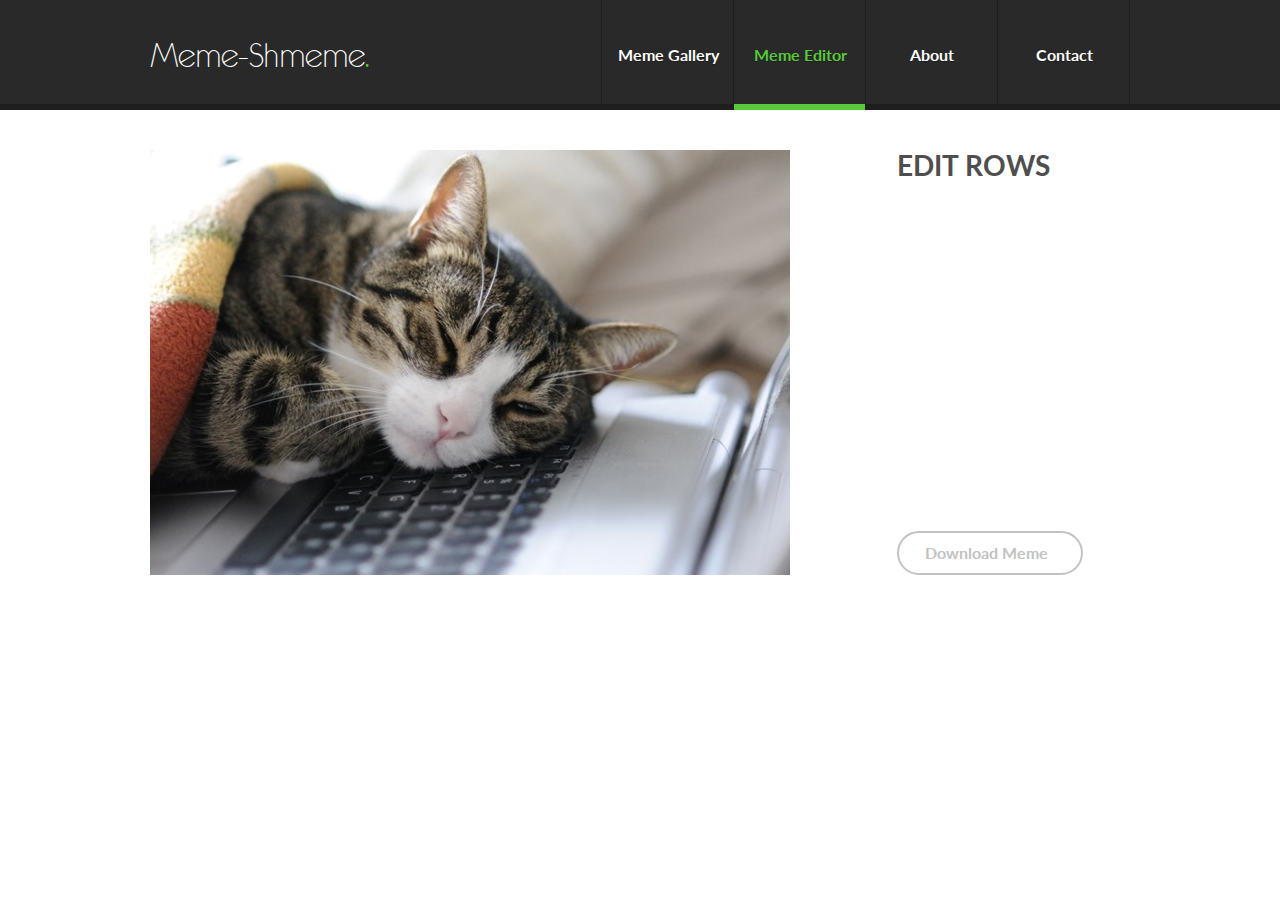
==== meme-editor.html @ 27066078 "Initial layout for Meme-Editor page" ====
<!DOCTYPE html>
<html lang="en">
<head>
    <meta charset="UTF-8">
    <meta name="viewport" content="width=device-width, initial-scale=1.0">
    <meta http-equiv="X-UA-Compatible" content="ie=edge">
    <title>Meme Editor</title>
    <link href="https://fonts.googleapis.com/css?family=Lato:400,700&display=swap" rel="stylesheet">
    <link rel="stylesheet" href="css/meme-editor.css">
</head>

<body onload="onInit()">

<nav class="nav-bar">
    <div class="main-container">
        <div class="flex-column-container">
            <h1 class="logo logo-header font-logo font-logo-regular">
                <span class="logo-capitalize">M</span>
                eme-
                <span class="logo-capitalize">S</span>
                hmeme
                <span class="logo-dot">.</span>
            </h1>
        </div>
        <div class="flex-column-container">
            <ul class="menu">
                <li class="menu-item font-lato font-weight-700 font-size-16 ">Meme Gallery</li>
                <li class="menu-item font-lato font-weight-700 font-size-16 active">Meme Editor</li>
                <li class="menu-item font-lato font-weight-700 font-size-16 ">About</li>
                <li class="menu-item font-lato font-weight-700 font-size-16 ">Contact</li>
            </ul>
        </div>
    </div>
</nav>

<section class="editor-wrapper">
    <div class="main-container">
        <div class="editor-container">
            <img class="meme-canvas" src="img/memes/006.jpg" alt="img/empty-post.png">
            <div class="row-editor-and-download-btn-container">
                <div class="row-editor font-lato font-weight-700 font-size-28">
                    Edit Rows
                </div>
                <button class="download-meme-button font-lato font-weight-700 font-size-16"
                        onclick="downloadMemeClicked()">
                    Download Meme
                </button>
            </div>
        </div>
    </div>
</section>

<!--js/gallery-controller.js-->
</body>
---- css/meme-editor.css ----
/* =============================================== */
/* =============================================== */
/* ================== CSS Reset ================== */
/* =============================================== */
/* =============================================== */
* {
    margin: 0;
    padding: 0;
    border: 0;
    box-sizing: border-box;
}

ul, li {
    list-style: none;
}

button {
    background-color: #ffffff;
}

button:focus {
    outline:0;
}

button, li {
    cursor: pointer;
}
/* =============================================== */
/* =============================================== */
/* ================ Navigation Bar =============== */
/* =============================================== */
/* =============================================== */
.nav-bar {
    width: 100%;
    box-shadow: inset 0 -6px 0 #1e1e1e;
    background-color: #292929

}

.main-container {
    width: 980px;
    margin: 0 auto;
    display: block;
}

.nav-bar .main-container {
    display: flex;
    flex-direction: row;
    justify-content: space-between;
}

.flex-column-container {
    display: flex;
    flex-direction: column;
    justify-content: center;
}

.logo-header {
    display: flex;
    line-height: 110px;
    color: #ffffff;
}

.logo-capitalize {
    letter-spacing: -0.8px;
}

.logo-dot {
    color: #58c93a;
    letter-spacing: -0.8px;
}

.menu {
    display: inline-block;
}

.menu-item {
    float: left;
    display: inline-block;
    color: #ffffff;
    text-shadow: 0 1px 0 #1e1e1e;
    width: 132px;
    line-height: 110px;
    text-align: center;
    box-shadow: -1px 0 0 #1d1d1d, inset -1px 0 0 #1d1d1d;

}

.menu-item:hover {
    color: #58c93a;
}

.menu-item.active {
    color: #58c93a;
    box-shadow: -1px 0 0 #1d1d1d, inset 0 -6px 0 #58c93a;
}
/* =============================================== */
/* =============================================== */
/* ==================== Editor =================== */
/* =============================================== */
/* =============================================== */
.posts .main-container, .next-previous-wrapper {
    border: 1px solid #e1e0e0;
}

.previous-btn, .next-btn {
    line-height: 60px;
    color: #818181;
    text-transform: uppercase;
}

.next-previous-wrapper {
    display: flex;
    flex-direction: row;
    justify-content: space-between;
    padding: 0 10px;
}

.editor-container {
    display: flex;
    flex-direction: row;
    justify-content: space-between;
    margin: 40px 0;
}

.meme-canvas {
    margin-right: 40px;
}

.row-editor {
    color: #4f4e4e;
    line-height: 30px;
    text-transform: uppercase;
    margin-bottom: 50px;
    margin-right: 80px;
}

.post-paragraph {
    color: #606060;
    line-height: 20px;
    margin-right: 20px;
    height: 120px;
    overflow: hidden;
}

.row-editor-and-download-btn-container {
    position: relative;
}

.download-meme-button {
    position: absolute;
    bottom: 0;
    left: 0;
    width: 186px;
    line-height: 40px;
    color: #c2c2c2;
    border: 2px solid #c2c2c2;
    border-radius: 40px;
    text-align: left;
    padding-left: 26px;
    padding-right: 0;
    transition: width 0.5s;
}

.download-meme-button:hover {
    color: #58c93a;
    border: 2px solid #58c93a;
    width: 210px;
}

.download-meme-button:hover:after {
    content: " >";
}
/* =============================================== */
/* =============================================== */
/* ==================== Fonts ==================== */
/* =============================================== */
/* =============================================== */
@font-face {
    font-family: 'eurofurence-eurof35';
    src: url("../font/eurof35.ttf");
}

.font-logo {
    font-family: 'eurofurence-eurof35', Fallback, sans-serif;
    font-size: 2.5rem;
}

.font-logo-regular {
    font-weight: 400;
}

.font-logo-bold {
    font-weight: 700;
}


.font-lato {
    font-family: 'Lato', sans-serif;
}

.font-weight-700 {
    font-weight: 700;
}

.font-weight-400 {
    font-weight: 400;
}

.font-size-16 {
    font-size: 16px;
}

.font-size-18 {
    font-size: 18px;
}

.font-size-28 {
    font-size: 28px;
}
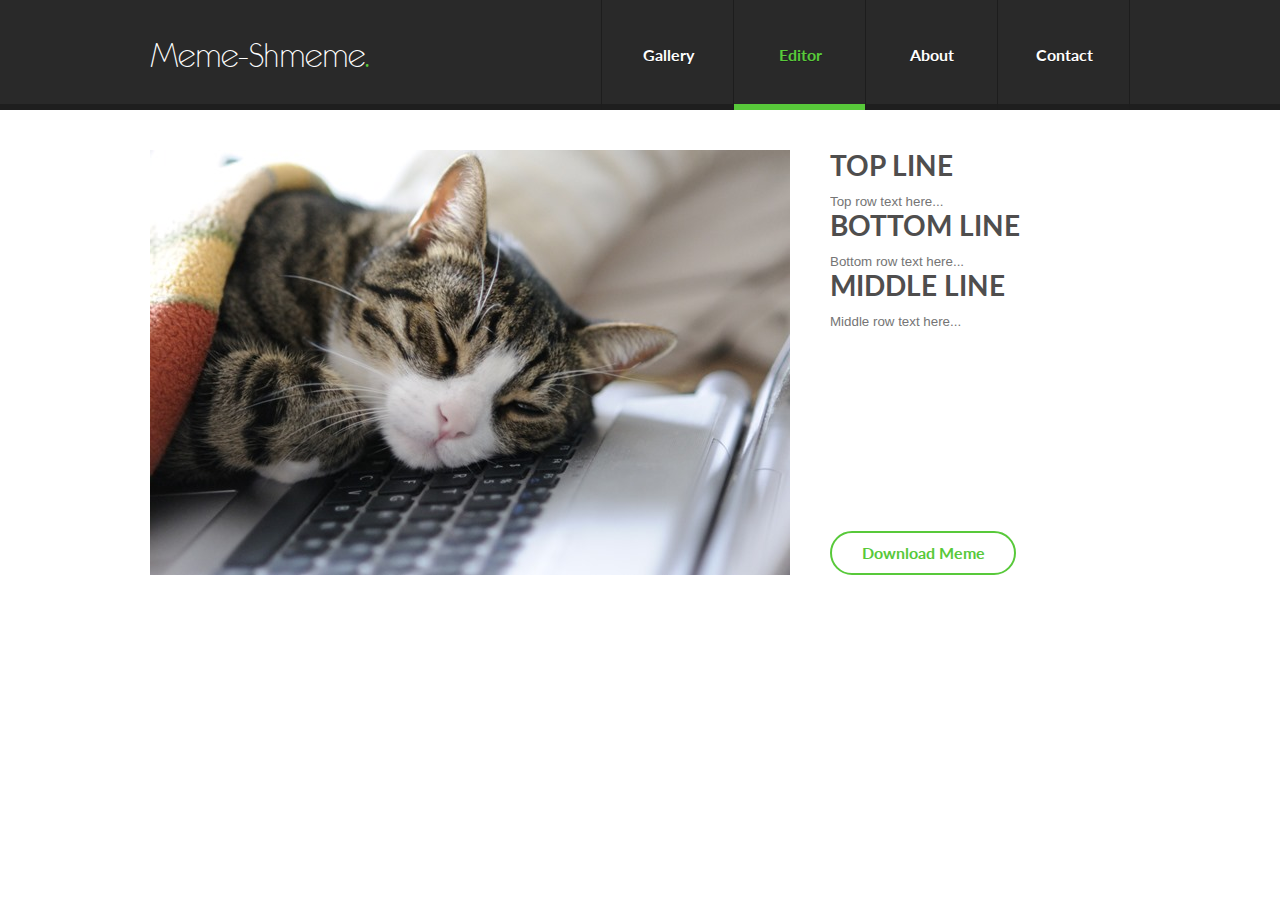
==== commit 37cee1fc: "Top line working" ====
--- a/meme-editor.html
+++ b/meme-editor.html
@@ -24,8 +24,8 @@
         </div>
         <div class="flex-column-container">
             <ul class="menu">
-                <li class="menu-item font-lato font-weight-700 font-size-16 ">Meme Gallery</li>
-                <li class="menu-item font-lato font-weight-700 font-size-16 active">Meme Editor</li>
+                <li class="menu-item font-lato font-weight-700 font-size-16 ">Gallery</li>
+                <li class="menu-item font-lato font-weight-700 font-size-16 active">Editor</li>
                 <li class="menu-item font-lato font-weight-700 font-size-16 ">About</li>
                 <li class="menu-item font-lato font-weight-700 font-size-16 ">Contact</li>
             </ul>
@@ -36,19 +36,36 @@
 <section class="editor-wrapper">
     <div class="main-container">
         <div class="editor-container">
-            <img class="meme-canvas" src="img/memes/006.jpg" alt="img/empty-post.png">
+
+            <canvas class="meme-canvas" id="canvas"></canvas>
+
             <div class="row-editor-and-download-btn-container">
                 <div class="row-editor font-lato font-weight-700 font-size-28">
-                    Edit Rows
+                    <label for="top-line">Top Line</label>
+                    <input onkeyup="onKeyUpMemeText(this, event, 'top')" type="text" id="top-line"
+                           name="top-line" placeholder="Top row text here..."/>
+                    <label for="middle-line">Bottom Line</label>
+                    <input onkeyup="onKeyUpMemeText(this, event, 'bottom')" type="text" id="middle-line"
+                           name="middle-line" placeholder="Bottom row text here..."/>
+                    <label for="bottom-line">Middle Line</label>
+                    <input onkeyup="onKeyUpMemeText(this, event, 'middle')" type="text" id="bottom-line"
+                           name="bottom-line" placeholder="Middle row text here..."/>
                 </div>
+
                 <button class="download-meme-button font-lato font-weight-700 font-size-16"
                         onclick="downloadMemeClicked()">
                     Download Meme
                 </button>
             </div>
+
         </div>
     </div>
 </section>
 
+<img class="dummy-img gallery-container" src="img/memes/006.jpg" alt="img/empty-post.png">
+
+<script src="js/meme-editor-model.js"></script>
+<script src="js/meme-editor-controller.js"></script>
+<script src="js/meme-editor-view.js"></script>
 <!--js/gallery-controller.js-->
 </body>--- a/css/meme-editor.css
+++ b/css/meme-editor.css
@@ -153,24 +153,16 @@
     left: 0;
     width: 186px;
     line-height: 40px;
-    color: #c2c2c2;
-    border: 2px solid #c2c2c2;
+    color: #58c93a;
+    border: 2px solid #58c93a;
     border-radius: 40px;
-    text-align: left;
-    padding-left: 26px;
-    padding-right: 0;
-    transition: width 0.5s;
+    text-align: center;
 }
 
 .download-meme-button:hover {
-    color: #58c93a;
-    border: 2px solid #58c93a;
-    width: 210px;
-}
-
-.download-meme-button:hover:after {
-    content: " >";
-}
+    background-color: green;
+}
+
 /* =============================================== */
 /* =============================================== */
 /* ==================== Fonts ==================== */
@@ -217,4 +209,26 @@
 
 .font-size-28 {
     font-size: 28px;
+}
+
+
+
+
+
+
+
+
+
+
+
+
+
+
+
+
+
+
+
+.dummy-img {
+    display: none;
 }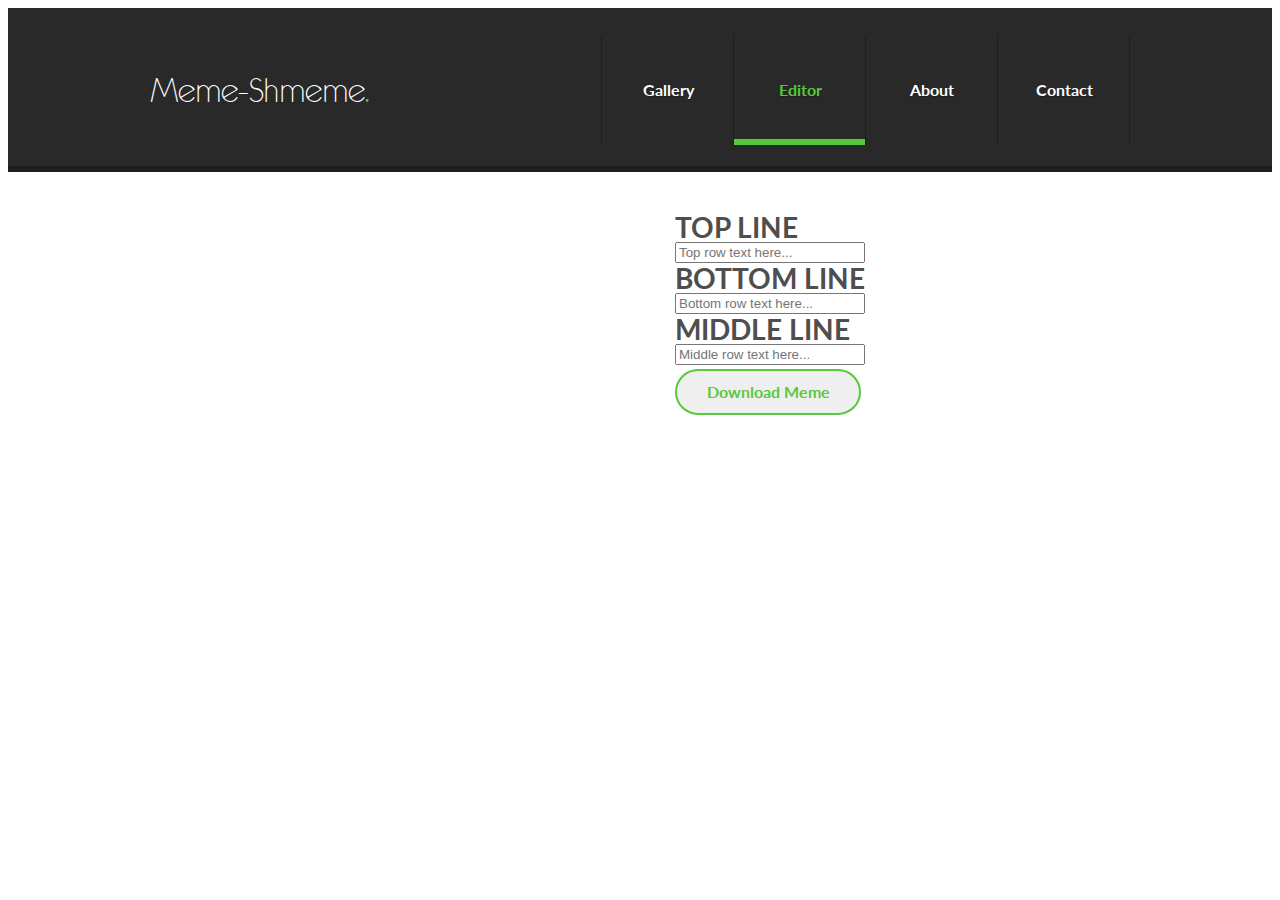
==== commit dc61b6b2: "Basic integration between Shay and Tal blocks." ====
--- a/meme-editor.html
+++ b/meme-editor.html
@@ -33,7 +33,7 @@
     </div>
 </nav>
 
-<section class="editor-wrapper">
+<section class="editor-page-container">
     <div class="main-container">
         <div class="editor-container">
 
@@ -66,6 +66,6 @@
 
 <script src="js/meme-editor-model.js"></script>
 <script src="js/meme-editor-controller.js"></script>
-<script src="js/meme-editor-view.js"></script>
+<script src="js/view.js"></script>
 <!--js/gallery-controller.js-->
 </body>--- a/css/meme-editor.css
+++ b/css/meme-editor.css
@@ -1,30 +1,4 @@
-/* =============================================== */
-/* =============================================== */
-/* ================== CSS Reset ================== */
-/* =============================================== */
-/* =============================================== */
-* {
-    margin: 0;
-    padding: 0;
-    border: 0;
-    box-sizing: border-box;
-}
-
-ul, li {
-    list-style: none;
-}
-
-button {
-    background-color: #ffffff;
-}
-
-button:focus {
-    outline:0;
-}
-
-button, li {
-    cursor: pointer;
-}
+
 /* =============================================== */
 /* =============================================== */
 /* ================ Navigation Bar =============== */
@@ -119,7 +93,7 @@
 .editor-container {
     display: flex;
     flex-direction: row;
-    justify-content: space-between;
+    justify-content: center;
     margin: 40px 0;
 }
 
@@ -128,6 +102,9 @@
 }
 
 .row-editor {
+    display: flex;
+    flex-direction: column;
+    justify-content: flex-start;
     color: #4f4e4e;
     line-height: 30px;
     text-transform: uppercase;
@@ -207,6 +184,10 @@
     font-size: 18px;
 }
 
+.font-size-21 {
+    font-size: 18px;
+}
+
 .font-size-28 {
     font-size: 28px;
 }
